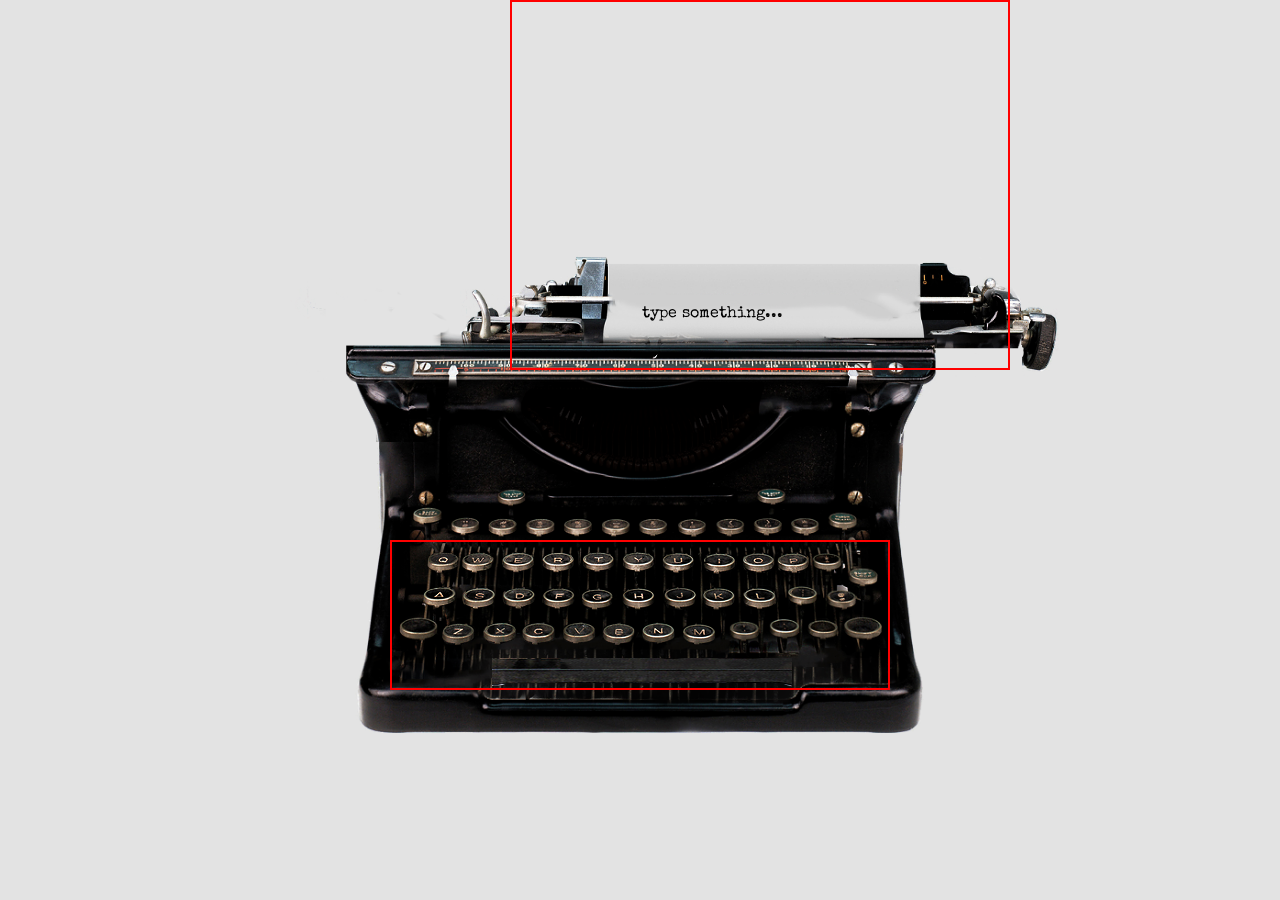
==== index.html @ 4dfb1a81 "animations + positioning reworked" ====
<!DOCTYPE html>
<html lang="en">

<head>
  <title>Typewriter</title>
  <meta charset="UTF-8">
  <meta name="description" content="">
  <meta name="keywords" content="">
  <meta http-equiv="author" content="David Corkett Designs">
  <meta name="viewport" content="width=device-width,initial-scale=1">

  <link href="stylesheets/styles.css" type="text/css" rel="stylesheet">
  <script src="http://ajax.googleapis.com/ajax/libs/jquery/1.11.3/jquery.min.js"></script>
  <link href="https://fonts.googleapis.com/css?family=Special+Elite" rel="stylesheet" type="text/css">

  <script src="js/external.js"></script>
  </head>


<body class="unselectable">

    <div class="text-wrapper">
      <p>
        type something...<br /><br />
      </p>
    </div>
      <img class="typewriter" src="images/typewritter.png" alt="">
      <img class="horizontal2" src="images/horizontal2.png" alt="" />
      <img class="horizontal" src="images/horizontal.png" alt="">
      <img class="after" src="images/after.png" alt="">

    <!-- <div class="horizontal">

    </div> -->

<div class="sprite-container">
    <i class="key sprite sprite-A"></i>
<i class="key sprite sprite-B"></i>
<i class="key sprite sprite-C"></i>
<i class="key sprite sprite-D"></i>
<i class="key sprite sprite-E"></i>
<i class="key sprite sprite-F"></i>
<i class="key sprite sprite-G"></i>
<i class="key sprite sprite-H"></i>
<i class="key sprite sprite-I">I</i>
<i class="key sprite sprite-J"></i>
<i class="key sprite sprite-K"></i>
<i class="key sprite sprite-L"></i>
<i class="key sprite sprite-M"></i>
<i class="key sprite sprite-N"></i>
<i class="key sprite sprite-O"></i>
<i class="key sprite sprite-P"></i>
<i class="key sprite sprite-Q letter"></i>
<i class="key sprite sprite-R"></i>
<i class="key sprite sprite-S"></i>
<i class="key sprite sprite-T"></i>
<i class="key sprite sprite-U"></i>
<i class="key sprite sprite-V"></i>
<i class="key sprite sprite-X"></i>
<i class="key sprite sprite-Y"></i>
<i class="key sprite sprite-Z"></i>
<i class="key sprite sprite-w"></i>
<i class="key spacebar"></i>
</div>

  <div class="block"></div>
  <audio id="ding-sound" src="sounds/ding.wav"></audio>


</body>
</html>
---- stylesheets/styles.css ----
html, body, div, span, applet, object, iframe,
h1, h2, h3, h4, h5, h6, p, blockquote, pre,
a, abbr, acronym, address, big, cite, code,
del, dfn, em, img, ins, kbd, q, s, samp,
small, strike, strong, sub, sup, tt, var,
b, u, i, center,
dl, dt, dd, ol, ul, li,
fieldset, form, label, legend,
table, caption, tbody, tfoot, thead, tr, th, td,
article, aside, canvas, details, embed,
figure, figcaption, footer, header, hgroup,
menu, nav, output, ruby, section, summary,
time, mark, audio, video {
  margin: 0;
  padding: 0;
  border: 0;
  font-size: 100%;
  font: inherit;
  vertical-align: baseline; }

/* HTML5 display-role reset for older browsers */
article, aside, details, figcaption, figure,
footer, header, hgroup, menu, nav, section {
  display: block; }

body {
  line-height: 1; }

ol, ul {
  list-style: none; }

blockquote, q {
  quotes: none; }

blockquote:before, blockquote:after,
q:before, q:after {
  content: '';
  content: none; }

table {
  border-collapse: collapse;
  border-spacing: 0; }

* {
  box-sizing: border-box; }

/*//////  MIXINS ////////*/
/*////// PSEUDO ////////*/
/*////// FLEXBOX ////////*/
/*////// FONTS ////////*/
.unselectable {
  -webkit-user-select: none;
  -moz-user-select: none;
  -ms-user-select: none; }

body {
  display: -webkit-box;
  display: -ms-flexbox;
  display: flex;
  font-family: 'Special Elite';
  height: 100vh;
  /* padding-bottom: 500px;*/
  /*width: 100vw;*/
  background-color: #e3e3e3;
  -webkit-box-pack: center;
  -ms-flex-pack: center;
  justify-content: center;
  overflow: hidden; }

img {
  position: absolute;
  width: 700px;
  /*border: 1px solid red;*/ }

.typewriter {
  z-index: 20;
  top: 150px; }

.horizontal {
  position: absolute;
  width: 700px;
  z-index: 50;
  top: 270px; }

.horizontal2 {
  position: absolute;
  width: 600px;
  top: 250px;
  -webkit-transform: translateX(120px);
  -ms-transform: translateX(120px);
  transform: translateX(120px);
  /* right: 90px;*/
  /* border: 1px solid green;*/
  z-index: 40;
  /* z-index: 9999;*/ }

.after {
  position: absolute;
  width: 700px;
  top: 153px;
  -webkit-transform: translateX(120px);
  -ms-transform: translateX(120px);
  transform: translateX(120px);
  z-index: 50; }

.spacebar {
  position: absolute;
  cursor: pointer;
  z-index: 60;
  left: 0;
  width: 300px;
  height: 30px;
  left: 100px;
  background: url(../images/spaceBar.png) top center no-repeat;
  /* border: 1px solid red;*/
  /* background-size: contain;*/
  bottom: 0px; }

.text-wrapper {
  width: 500px;
  height: 370px;
  position: absolute;
  top: 0px;
  border: 2px solid red;
  padding: 0 130px;
  overflow: scroll;
  z-index: 70;
  -webkit-transform: translateX(120px);
  -ms-transform: translateX(120px);
  transform: translateX(120px); }
  .text-wrapper p {
    position: absolute;
    bottom: 30px;
    /* border: 1px solid green;*/
    height: auto;
    width: 250px;
    font-family: 'Special Elite';
    word-wrap: break-word;
    overflow: scroll; }

.block {
  height: 100vh;
  width: 100vw;
  position: absolute;
  z-index: 9999; }

.no-select {
  -webkit-user-select: none;
  -moz-user-select: none;
  -ms-user-select: none; }

.sprite-container {
  position: relative;
  bottom: -540px;
  width: 500px;
  height: 150px;
  border: 2px solid red;
  z-index: 100; }

.sprite {
  position: absolute;
  display: none;
  cursor: pointer;
  background: url(../images/spritesheet.png);
  background-repeat: no-repeat; }

.sprite-A {
  top: 45px;
  left: 30px;
  display: block;
  width: 34px;
  height: 22px;
  background-position: -5px -5px; }

.sprite-B {
  top: 80px;
  left: 210px;
  display: block;
  width: 33px;
  height: 23px;
  background-position: -5px -37px; }

.sprite-C {
  top: 80px;
  left: 130px;
  display: block;
  width: 33px;
  height: 23px;
  background-position: -5px -70px; }

.sprite-D {
  top: 45px;
  left: 110px;
  display: block;
  width: 34px;
  height: 22px;
  background-position: -5px -103px; }

.sprite-E {
  top: 10px;
  left: 110px;
  display: block;
  width: 33px;
  height: 21px;
  background-position: -5px -135px; }

.sprite-F {
  top: 45px;
  left: 150px;
  display: block;
  width: 34px;
  height: 22px;
  background-position: -5px -166px; }

.sprite-G {
  top: 45px;
  left: 190px;
  display: block;
  width: 32px;
  height: 23px;
  background-position: -5px -198px; }

.sprite-H {
  top: 45px;
  left: 230px;
  display: block;
  width: 34px;
  height: 23px;
  background-position: -5px -231px; }

.sprite-I {
  top: 10px;
  left: 310px;
  display: block;
  width: 35px;
  height: 23px;
  background-position: -5px -264px; }

.sprite-J {
  top: 45px;
  left: 270px;
  display: block;
  width: 35px;
  height: 23px;
  background-position: -5px -297px; }

.sprite-K {
  top: 45px;
  left: 310px;
  display: block;
  width: 33px;
  height: 23px;
  background-position: -5px -330px; }

.sprite-L {
  top: 45px;
  left: 350px;
  display: block;
  width: 35px;
  height: 23px;
  background-position: -5px -363px; }

.sprite-M {
  top: 80px;
  left: 290px;
  display: block;
  width: 34px;
  height: 23px;
  background-position: -5px -396px; }

.sprite-N {
  top: 80px;
  left: 250px;
  display: block;
  width: 34px;
  height: 22px;
  background-position: -5px -429px; }

.sprite-O {
  top: 10px;
  left: 350px;
  display: block;
  width: 33px;
  height: 21px;
  background-position: -5px -461px; }

.sprite-P {
  top: 10px;
  left: 385px;
  display: block;
  width: 33px;
  height: 22px;
  background-position: -5px -492px; }

.sprite-Q {
  top: 10px;
  left: 35px;
  display: block;
  width: 32px;
  height: 22px;
  /*transform: translate(40px, 0px);*/
  background-position: -5px -524px; }

.sprite-R {
  top: 10px;
  left: 150px;
  display: block;
  width: 33px;
  height: 21px;
  background-position: -5px -556px; }

.sprite-S {
  top: 45px;
  left: 70px;
  display: block;
  width: 34px;
  height: 22px;
  background-position: -5px -587px; }

.sprite-T {
  top: 10px;
  left: 190px;
  display: block;
  width: 33px;
  height: 21px;
  background-position: -5px -619px; }

.sprite-U {
  top: 10px;
  left: 270px;
  display: block;
  width: 33px;
  height: 22px;
  background-position: -5px -650px; }

.sprite-V {
  top: 80px;
  left: 170px;
  display: block;
  width: 35px;
  height: 22px;
  background-position: -5px -682px; }

.sprite-X {
  top: 80px;
  left: 90px;
  display: block;
  width: 36px;
  height: 23px;
  background-position: -5px -714px; }

.sprite-Y {
  top: 10px;
  left: 230px;
  display: block;
  width: 34px;
  height: 20px;
  background-position: -5px -747px; }

.sprite-Z {
  top: 80px;
  left: 50px;
  display: block;
  width: 34px;
  height: 24px;
  background-position: -5px -777px; }

.sprite-w {
  top: 10px;
  left: 70px;
  display: block;
  width: 32px;
  height: 21px;
  background-position: -5px -811px; }

.js-ani {
  cursor: pointer;
  -webkit-transition: .2s linear;
  transition: .2s linear;
  -webkit-transform: translateY(10px);
  -ms-transform: translateY(10px);
  transform: translateY(10px); }

.js-ani-spacebar {
  cursor: pointer;
  -webkit-transition: .2s linear;
  transition: .2s linear;
  -webkit-transform: translateY(5px);
  -ms-transform: translateY(5px);
  transform: translateY(5px); }

.js-ani-trans {
  -webkit-transition: -webkit-transform 1s linear;
  transition: -webkit-transform 1s linear;
  transition: transform 1s linear;
  transition: transform 1s linear, -webkit-transform 1s linear; }

/*# sourceMappingURL=styles.css.map */
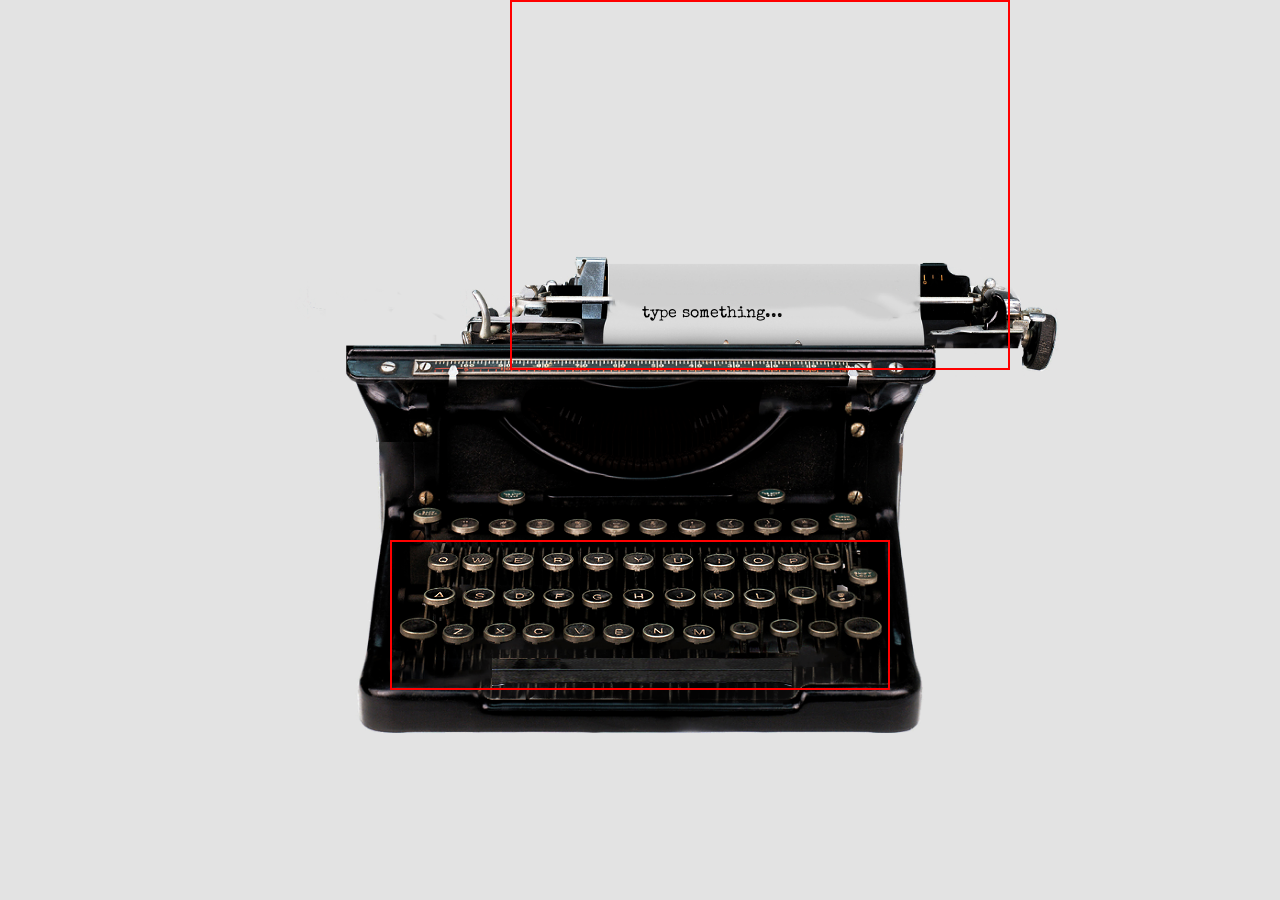
==== commit c258fc7a: "adding key binds" ====
--- a/index.html
+++ b/index.html
@@ -26,6 +26,7 @@
     </div>
       <img class="typewriter" src="images/typewritter.png" alt="">
       <img class="horizontal2" src="images/horizontal2.png" alt="" />
+      <div class="typer"></div>
       <img class="horizontal" src="images/horizontal.png" alt="">
       <img class="after" src="images/after.png" alt="">
 
--- a/stylesheets/styles.css
+++ b/stylesheets/styles.css
@@ -76,6 +76,15 @@
   z-index: 20;
   top: 150px; }
 
+.typewriter:before {
+  content: 'hello world';
+  position: absolute;
+  height: 100px;
+  width: 500px;
+  background-color: red;
+  top: 0;
+  left: 0; }
+
 .horizontal {
   position: absolute;
   width: 700px;
@@ -138,6 +147,22 @@
     word-wrap: break-word;
     overflow: scroll; }
 
+.typer {
+  height: 30px;
+  width: 10px;
+  background-color: #000;
+  position: absolute;
+  top: 320px;
+  -webkit-transform: translateX(6px) translateY(25px);
+  -ms-transform: translateX(6px) translateY(25px);
+  transform: translateX(6px) translateY(25px);
+  z-index: 50; }
+
+.typer-trans {
+  -webkit-transform: translateX(6px) translateY(0px);
+  -ms-transform: translateX(6px) translateY(0px);
+  transform: translateX(6px) translateY(0px); }
+
 .block {
   height: 100vh;
   width: 100vw;
@@ -393,6 +418,7 @@
   -webkit-transition: -webkit-transform 1s linear;
   transition: -webkit-transform 1s linear;
   transition: transform 1s linear;
+  transition: transform 1s linear, -webkit-transform 1s linear;
   transition: transform 1s linear, -webkit-transform 1s linear; }
 
 /*# sourceMappingURL=styles.css.map */
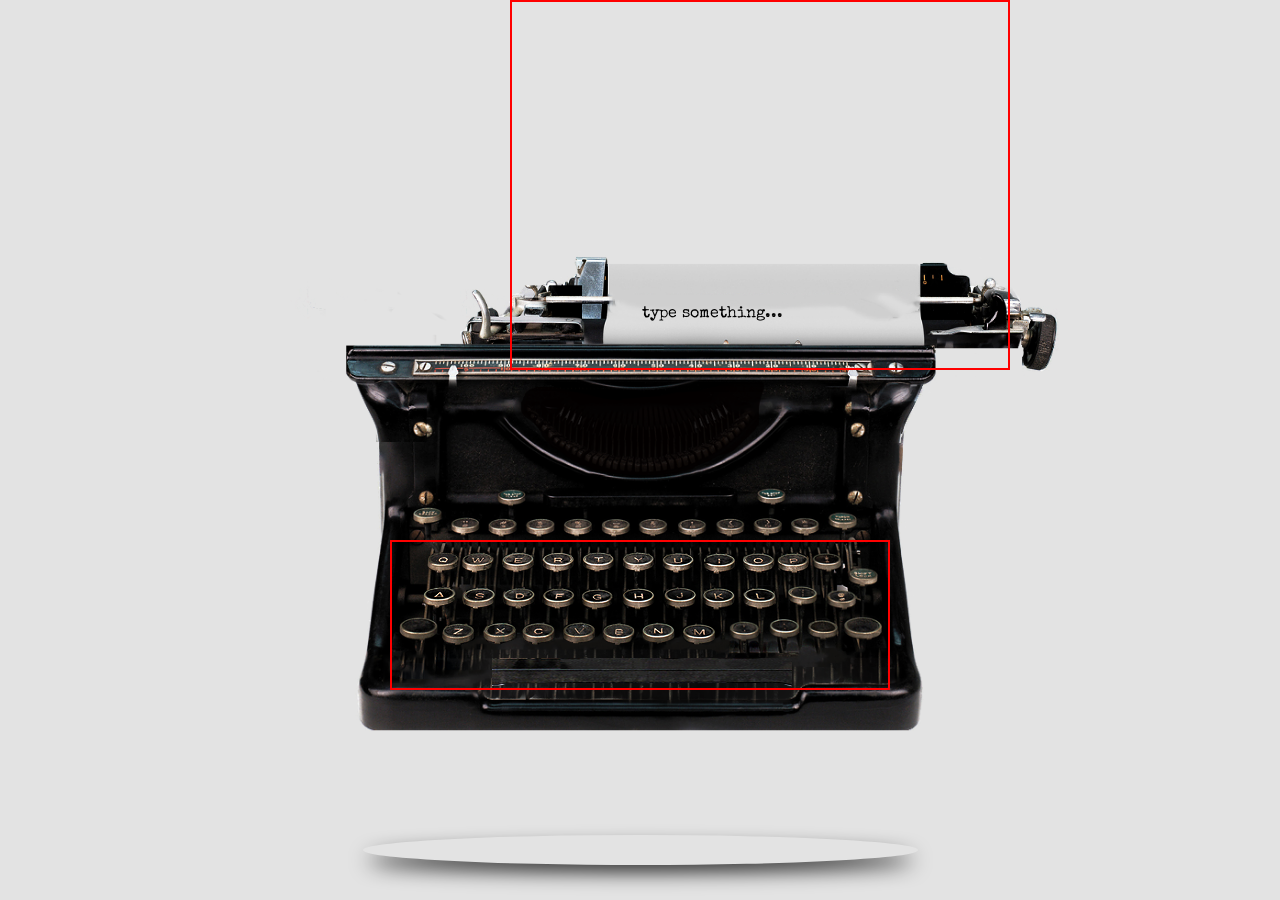
==== commit de321d72: "added shadow - removed typer" ====
--- a/index.html
+++ b/index.html
@@ -24,9 +24,12 @@
         type something...<br /><br />
       </p>
     </div>
+      <div class="shadow">
+
+      </div>
       <img class="typewriter" src="images/typewritter.png" alt="">
       <img class="horizontal2" src="images/horizontal2.png" alt="" />
-      <div class="typer"></div>
+      <!-- <div class="typer"></div> -->
       <img class="horizontal" src="images/horizontal.png" alt="">
       <img class="after" src="images/after.png" alt="">
 
--- a/stylesheets/styles.css
+++ b/stylesheets/styles.css
@@ -72,6 +72,16 @@
   width: 700px;
   /*border: 1px solid red;*/ }
 
+.shadow {
+  position: absolute;
+  /* border: 2px solid green;*/
+  width: 555px;
+  height: 30px;
+  bottom: 35px;
+  box-shadow: 0px 10px 21px -5px black;
+  border-radius: 50%;
+  /* display: none;*/ }
+
 .typewriter {
   z-index: 20;
   top: 150px; }
@@ -136,7 +146,10 @@
   z-index: 70;
   -webkit-transform: translateX(120px);
   -ms-transform: translateX(120px);
-  transform: translateX(120px); }
+  transform: translateX(120px);
+  -webkit-user-select: auto;
+  -moz-user-select: auto;
+  -ms-user-select: auto; }
   .text-wrapper p {
     position: absolute;
     bottom: 30px;
@@ -147,28 +160,30 @@
     word-wrap: break-word;
     overflow: scroll; }
 
-.typer {
-  height: 30px;
-  width: 10px;
-  background-color: #000;
-  position: absolute;
-  top: 320px;
-  -webkit-transform: translateX(6px) translateY(25px);
-  -ms-transform: translateX(6px) translateY(25px);
-  transform: translateX(6px) translateY(25px);
-  z-index: 50; }
-
-.typer-trans {
-  -webkit-transform: translateX(6px) translateY(0px);
-  -ms-transform: translateX(6px) translateY(0px);
-  transform: translateX(6px) translateY(0px); }
-
-.block {
-  height: 100vh;
-  width: 100vw;
-  position: absolute;
-  z-index: 9999; }
-
+/* .typer {*/
+/*   height: 30px;*/
+/*   width: 10px;*/
+/*   background-color: #000;*/
+/*   position: absolute;*/
+/*   top: 320px;*/
+/*   -webkit-transform: translateX(6px) translateY(25px);*/
+/*   -ms-transform: translateX(6px) translateY(25px);*/
+/*   transform: translateX(6px) translateY(25px);*/
+/*   z-index: 50;*/
+/* }*/
+/**/
+/* .typer-trans {*/
+/*   -webkit-transform: translateX(6px) translateY(0px);*/
+/*   -ms-transform: translateX(6px) translateY(0px);*/
+/*   transform: translateX(6px) translateY(0px);*/
+/* }*/
+/**/
+/* .block {*/
+/*   height: 100vh;*/
+/*   width: 100vw;*/
+/*   position: absolute;*/
+/*   z-index: 9999;*/
+/* }*/
 .no-select {
   -webkit-user-select: none;
   -moz-user-select: none;
